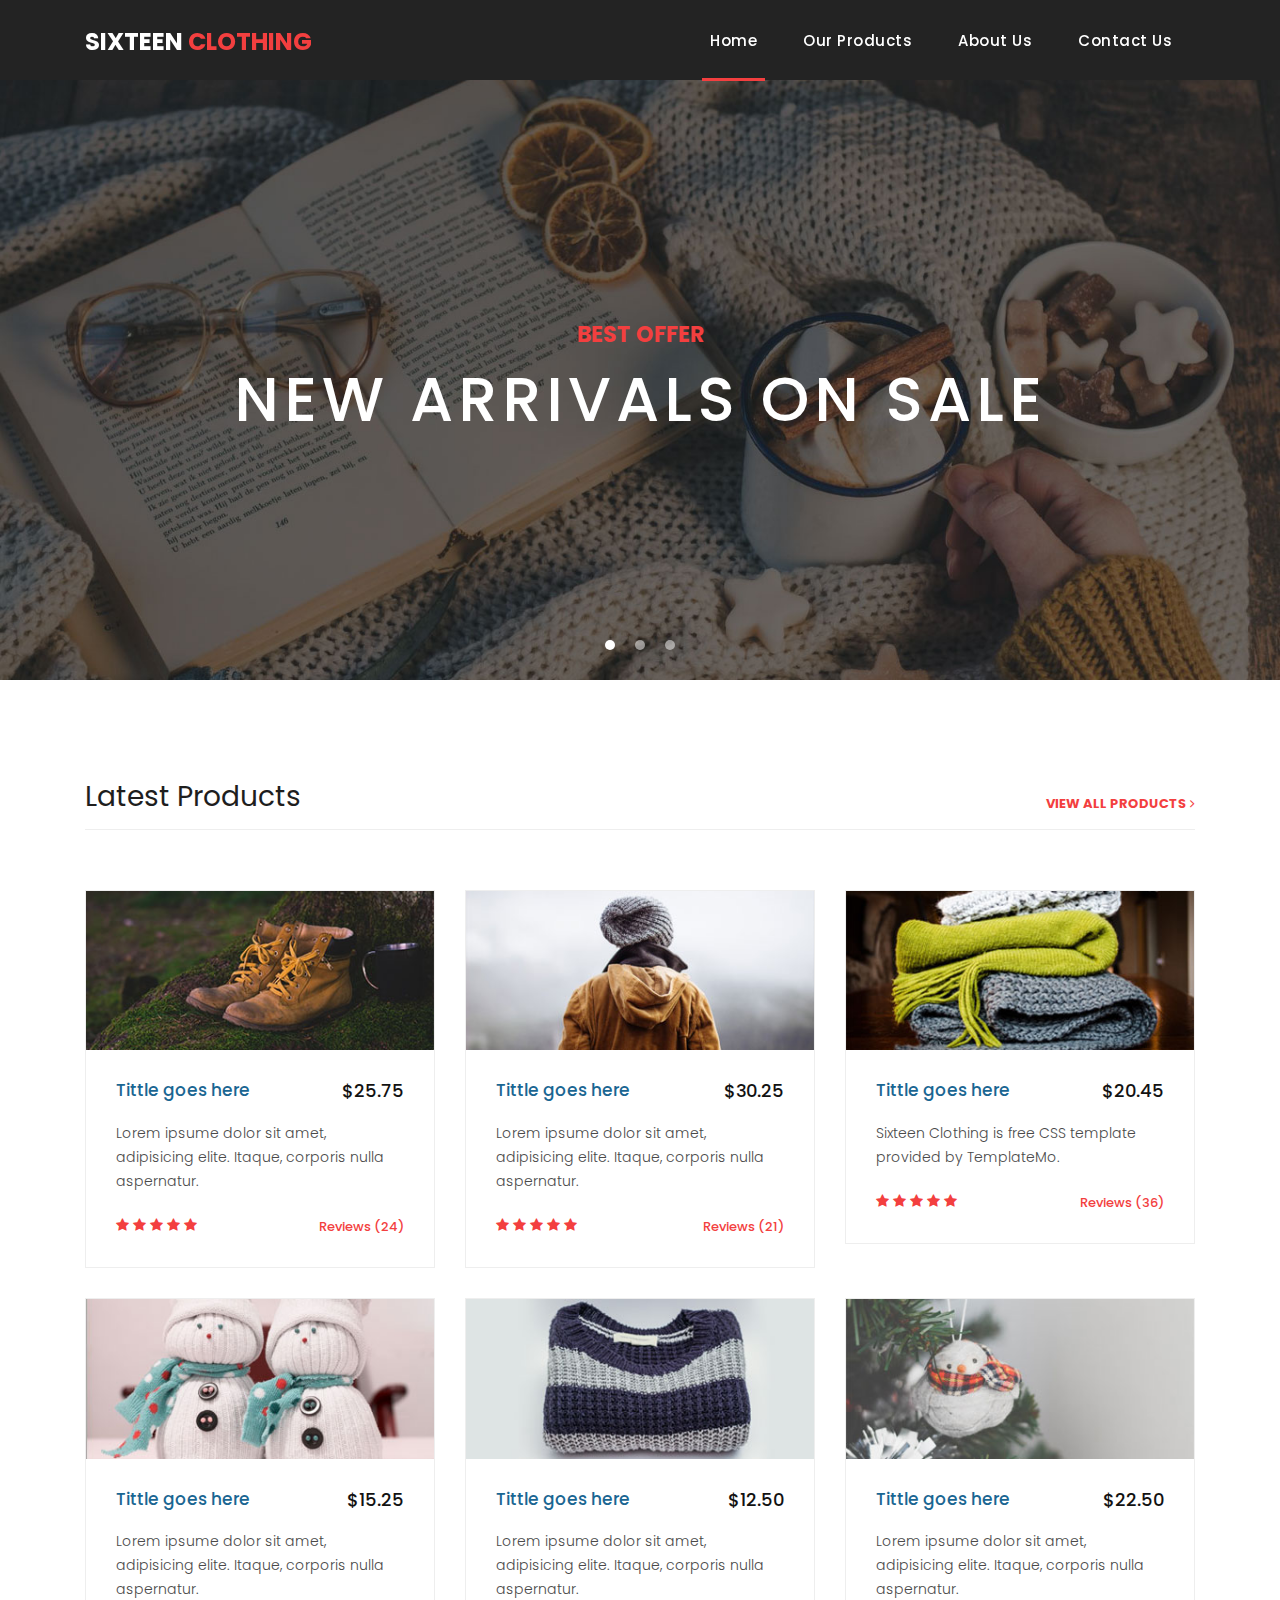
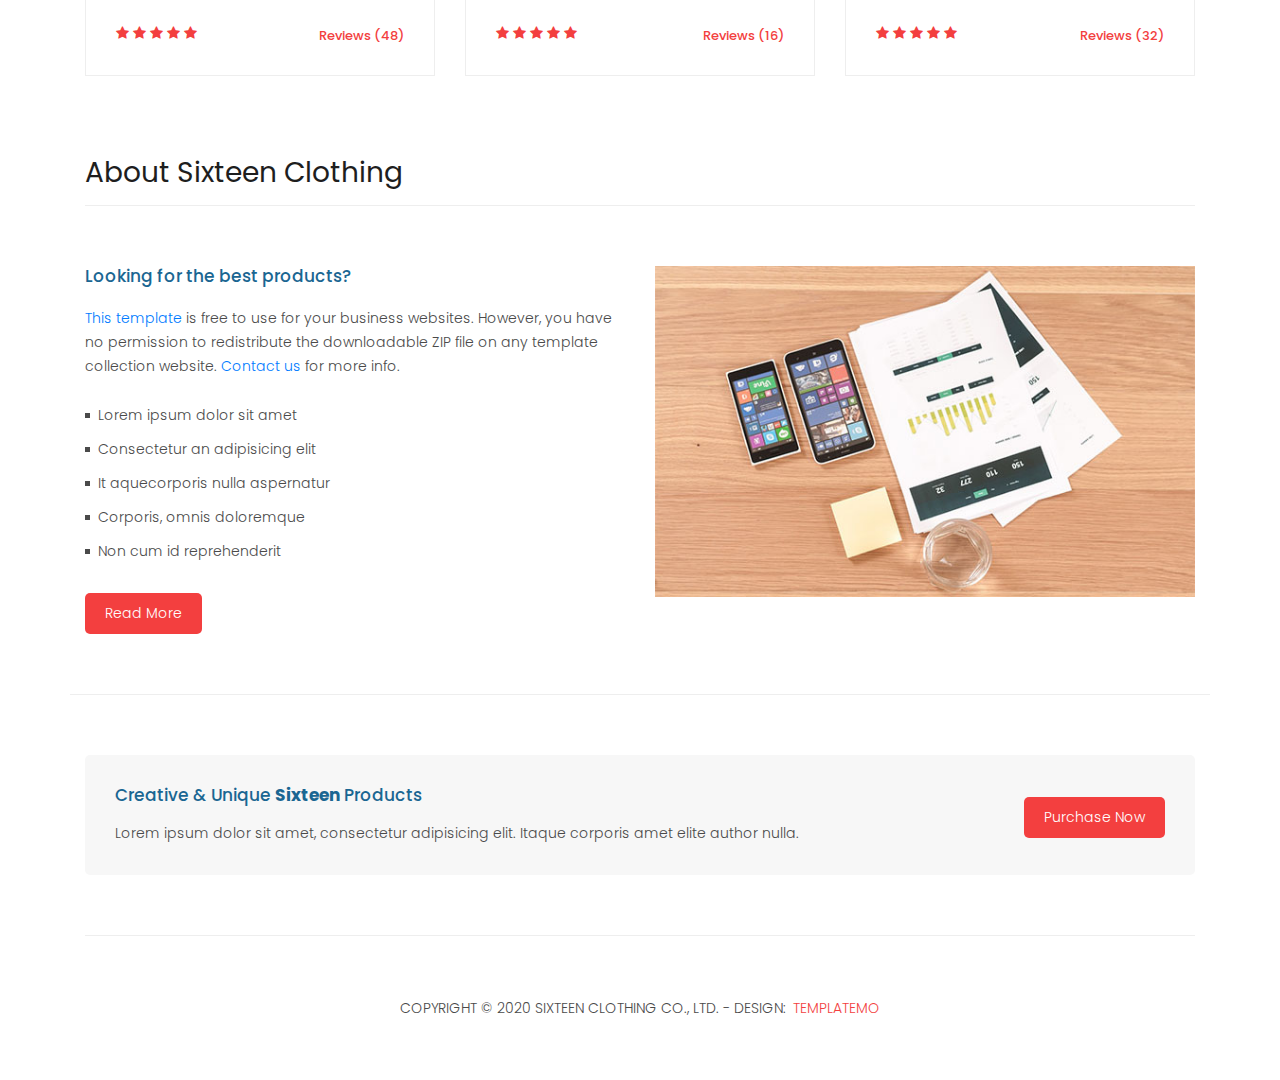
==== index.html @ 590fbfdf "feat(*):初始化项目" ====
<!DOCTYPE html>
<html lang="en">

  <head>

    <meta charset="utf-8">
    <meta name="viewport" content="width=device-width, initial-scale=1, shrink-to-fit=no">
    <meta name="description" content="">
    <meta name="author" content="">
    <link href="https://fonts.googleapis.com/css?family=Poppins:100,200,300,400,500,600,700,800,900&display=swap" rel="stylesheet">

    <title>Sixteen Clothing HTML Template</title>

    <!-- Bootstrap core CSS -->
    <link href="vendor/bootstrap/css/bootstrap.min.css" rel="stylesheet">
<!--

TemplateMo 546 Sixteen Clothing

https://templatemo.com/tm-546-sixteen-clothing

-->

    <!-- Additional CSS Files -->
    <link rel="stylesheet" href="assets/css/fontawesome.css">
    <link rel="stylesheet" href="assets/css/templatemo-sixteen.css">
    <link rel="stylesheet" href="assets/css/owl.css">

  </head>

  <body>

    <!-- ***** Preloader Start ***** -->
    <div id="preloader">
        <div class="jumper">
            <div></div>
            <div></div>
            <div></div>
        </div>
    </div>  
    <!-- ***** Preloader End ***** -->

    <!-- Header -->
    <header class="">
      <nav class="navbar navbar-expand-lg">
        <div class="container">
          <a class="navbar-brand" href="index.html"><h2>Sixteen <em>Clothing</em></h2></a>
          <button class="navbar-toggler" type="button" data-toggle="collapse" data-target="#navbarResponsive" aria-controls="navbarResponsive" aria-expanded="false" aria-label="Toggle navigation">
            <span class="navbar-toggler-icon"></span>
          </button>
          <div class="collapse navbar-collapse" id="navbarResponsive">
            <ul class="navbar-nav ml-auto">
              <li class="nav-item active">
                <a class="nav-link" href="index.html">Home
                  <span class="sr-only">(current)</span>
                </a>
              </li> 
              <li class="nav-item">
                <a class="nav-link" href="products.html">Our Products</a>
              </li>
              <li class="nav-item">
                <a class="nav-link" href="about.html">About Us</a>
              </li>
              <li class="nav-item">
                <a class="nav-link" href="contact.html">Contact Us</a>
              </li>
            </ul>
          </div>
        </div>
      </nav>
    </header>

    <!-- Page Content -->
    <!-- Banner Starts Here -->
    <div class="banner header-text">
      <div class="owl-banner owl-carousel">
        <div class="banner-item-01">
          <div class="text-content">
            <h4>Best Offer</h4>
            <h2>New Arrivals On Sale</h2>
          </div>
        </div>
        <div class="banner-item-02">
          <div class="text-content">
            <h4>Flash Deals</h4>
            <h2>Get your best products</h2>
          </div>
        </div>
        <div class="banner-item-03">
          <div class="text-content">
            <h4>Last Minute</h4>
            <h2>Grab last minute deals</h2>
          </div>
        </div>
      </div>
    </div>
    <!-- Banner Ends Here -->

    <div class="latest-products">
      <div class="container">
        <div class="row">
          <div class="col-md-12">
            <div class="section-heading">
              <h2>Latest Products</h2>
              <a href="products.html">view all products <i class="fa fa-angle-right"></i></a>
            </div>
          </div>
          <div class="col-md-4">
            <div class="product-item">
              <a href="#"><img src="assets/images/product_01.jpg" alt=""></a>
              <div class="down-content">
                <a href="#"><h4>Tittle goes here</h4></a>
                <h6>$25.75</h6>
                <p>Lorem ipsume dolor sit amet, adipisicing elite. Itaque, corporis nulla aspernatur.</p>
                <ul class="stars">
                  <li><i class="fa fa-star"></i></li>
                  <li><i class="fa fa-star"></i></li>
                  <li><i class="fa fa-star"></i></li>
                  <li><i class="fa fa-star"></i></li>
                  <li><i class="fa fa-star"></i></li>
                </ul>
                <span>Reviews (24)</span>
              </div>
            </div>
          </div>
          <div class="col-md-4">
            <div class="product-item">
              <a href="#"><img src="assets/images/product_02.jpg" alt=""></a>
              <div class="down-content">
                <a href="#"><h4>Tittle goes here</h4></a>
                <h6>$30.25</h6>
                <p>Lorem ipsume dolor sit amet, adipisicing elite. Itaque, corporis nulla aspernatur.</p>
                <ul class="stars">
                  <li><i class="fa fa-star"></i></li>
                  <li><i class="fa fa-star"></i></li>
                  <li><i class="fa fa-star"></i></li>
                  <li><i class="fa fa-star"></i></li>
                  <li><i class="fa fa-star"></i></li>
                </ul>
                <span>Reviews (21)</span>
              </div>
            </div>
          </div>
          <div class="col-md-4">
            <div class="product-item">
              <a href="#"><img src="assets/images/product_03.jpg" alt=""></a>
              <div class="down-content">
                <a href="#"><h4>Tittle goes here</h4></a>
                <h6>$20.45</h6>
                <p>Sixteen Clothing is free CSS template provided by TemplateMo.</p>
                <ul class="stars">
                  <li><i class="fa fa-star"></i></li>
                  <li><i class="fa fa-star"></i></li>
                  <li><i class="fa fa-star"></i></li>
                  <li><i class="fa fa-star"></i></li>
                  <li><i class="fa fa-star"></i></li>
                </ul>
                <span>Reviews (36)</span>
              </div>
            </div>
          </div>
          <div class="col-md-4">
            <div class="product-item">
              <a href="#"><img src="assets/images/product_04.jpg" alt=""></a>
              <div class="down-content">
                <a href="#"><h4>Tittle goes here</h4></a>
                <h6>$15.25</h6>
                <p>Lorem ipsume dolor sit amet, adipisicing elite. Itaque, corporis nulla aspernatur.</p>
                <ul class="stars">
                  <li><i class="fa fa-star"></i></li>
                  <li><i class="fa fa-star"></i></li>
                  <li><i class="fa fa-star"></i></li>
                  <li><i class="fa fa-star"></i></li>
                  <li><i class="fa fa-star"></i></li>
                </ul>
                <span>Reviews (48)</span>
              </div>
            </div>
          </div>
          <div class="col-md-4">
            <div class="product-item">
              <a href="#"><img src="assets/images/product_05.jpg" alt=""></a>
              <div class="down-content">
                <a href="#"><h4>Tittle goes here</h4></a>
                <h6>$12.50</h6>
                <p>Lorem ipsume dolor sit amet, adipisicing elite. Itaque, corporis nulla aspernatur.</p>
                <ul class="stars">
                  <li><i class="fa fa-star"></i></li>
                  <li><i class="fa fa-star"></i></li>
                  <li><i class="fa fa-star"></i></li>
                  <li><i class="fa fa-star"></i></li>
                  <li><i class="fa fa-star"></i></li>
                </ul>
                <span>Reviews (16)</span>
              </div>
            </div>
          </div>
          <div class="col-md-4">
            <div class="product-item">
              <a href="#"><img src="assets/images/product_06.jpg" alt=""></a>
              <div class="down-content">
                <a href="#"><h4>Tittle goes here</h4></a>
                <h6>$22.50</h6>
                <p>Lorem ipsume dolor sit amet, adipisicing elite. Itaque, corporis nulla aspernatur.</p>
                <ul class="stars">
                  <li><i class="fa fa-star"></i></li>
                  <li><i class="fa fa-star"></i></li>
                  <li><i class="fa fa-star"></i></li>
                  <li><i class="fa fa-star"></i></li>
                  <li><i class="fa fa-star"></i></li>
                </ul>
                <span>Reviews (32)</span>
              </div>
            </div>
          </div>
        </div>
      </div>
    </div>

    <div class="best-features">
      <div class="container">
        <div class="row">
          <div class="col-md-12">
            <div class="section-heading">
              <h2>About Sixteen Clothing</h2>
            </div>
          </div>
          <div class="col-md-6">
            <div class="left-content">
              <h4>Looking for the best products?</h4>
              <p><a rel="nofollow" href="https://templatemo.com/tm-546-sixteen-clothing" target="_parent">This template</a> is free to use for your business websites. However, you have no permission to redistribute the downloadable ZIP file on any template collection website. <a rel="nofollow" href="https://templatemo.com/contact">Contact us</a> for more info.</p>
              <ul class="featured-list">
                <li><a href="#">Lorem ipsum dolor sit amet</a></li>
                <li><a href="#">Consectetur an adipisicing elit</a></li>
                <li><a href="#">It aquecorporis nulla aspernatur</a></li>
                <li><a href="#">Corporis, omnis doloremque</a></li>
                <li><a href="#">Non cum id reprehenderit</a></li>
              </ul>
              <a href="about.html" class="filled-button">Read More</a>
            </div>
          </div>
          <div class="col-md-6">
            <div class="right-image">
              <img src="assets/images/feature-image.jpg" alt="">
            </div>
          </div>
        </div>
      </div>
    </div>


    <div class="call-to-action">
      <div class="container">
        <div class="row">
          <div class="col-md-12">
            <div class="inner-content">
              <div class="row">
                <div class="col-md-8">
                  <h4>Creative &amp; Unique <em>Sixteen</em> Products</h4>
                  <p>Lorem ipsum dolor sit amet, consectetur adipisicing elit. Itaque corporis amet elite author nulla.</p>
                </div>
                <div class="col-md-4">
                  <a href="#" class="filled-button">Purchase Now</a>
                </div>
              </div>
            </div>
          </div>
        </div>
      </div>
    </div>

    
    <footer>
      <div class="container">
        <div class="row">
          <div class="col-md-12">
            <div class="inner-content">
              <p>Copyright &copy; 2020 Sixteen Clothing Co., Ltd.
            
            - Design: <a rel="nofollow noopener" href="https://templatemo.com" target="_blank">TemplateMo</a></p>
            </div>
          </div>
        </div>
      </div>
    </footer>


    <!-- Bootstrap core JavaScript -->
    <script src="vendor/jquery/jquery.min.js"></script>
    <script src="vendor/bootstrap/js/bootstrap.bundle.min.js"></script>


    <!-- Additional Scripts -->
    <script src="assets/js/custom.js"></script>
    <script src="assets/js/owl.js"></script>
    <script src="assets/js/slick.js"></script>
    <script src="assets/js/isotope.js"></script>
    <script src="assets/js/accordions.js"></script>


    <script language = "text/Javascript"> 
      cleared[0] = cleared[1] = cleared[2] = 0; //set a cleared flag for each field
      function clearField(t){                   //declaring the array outside of the
      if(! cleared[t.id]){                      // function makes it static and global
          cleared[t.id] = 1;  // you could use true and false, but that's more typing
          t.value='';         // with more chance of typos
          t.style.color='#fff';
          }
      }
    </script>


  </body>

</html>
---- assets/css/templatemo-sixteen.css ----
/*

TemplateMo 546 Sixteen Clothing

https://templatemo.com/tm-546-sixteen-clothing

*/
body {
  font-family: 'Poppins', sans-serif;
  overflow-x: hidden;
  text-rendering: optimizeLegibility;
  -webkit-font-smoothing: antialiased;
  -moz-osx-font-smoothing: grayscale;
}
p {
	margin-bottom: 0px;
	font-size: 14px;
	font-weight: 300;
	color: #4a4a4a;
	line-height: 24px;
}
a {
	text-decoration: none!important;
}
ul {
	padding: 0;
	margin: 0;
	list-style: none;
}

h1,h2,h3,h4,h5,h6 {
	margin: 0px;
}

ul.social-icons li {
	display: inline-block;
	margin-right: 3px;
}

ul.social-icons li:last-child {
	margin-right: 0px;
}

ul.social-icons li a {
	width: 50px;
	height: 50px;
	display: inline-block;
	line-height: 50px;
	background-color: #eee;
	color: #121212;
	font-size: 18px;
	text-align: center;
	transition: all .3s;
}

ul.social-icons li a:hover {
	background-color: #f33f3f;
	color: #fff;
}

a.filled-button {
	background-color: #f33f3f;
	color: #fff;
	font-size: 14px;
	text-transform: capitalize;
	font-weight: 300;
	padding: 10px 20px;
	border-radius: 5px;
	display: inline-block;
	transition: all 0.3s;
}

a.filled-button:hover {
	background-color: #121212;
	color: #fff;
}

.section-heading {
	text-align: left;
	margin-bottom: 60px;
	border-bottom: 1px solid #eee;
}

.section-heading h2 {
	font-size: 28px;
	font-weight: 400;
	color: #1e1e1e;
	margin-bottom: 15px;
}

.products-heading {
	background-image: url(../images/products-heading.jpg);
}

.about-heading {
	background-image: url(../images/about-heading.jpg);
}

.contact-heading {
	background-image: url(../images/contact-heading.jpg);
}

.page-heading {
	padding: 210px 0px 130px 0px;
	text-align: center;
	background-position: center center;
	background-repeat: no-repeat;
	background-size: cover;
}

.page-heading .text-content h4 {
	color: #f33f3f;
	font-size: 22px;
	text-transform: uppercase;
	font-weight: 700;
	margin-bottom: 15px;
}

.page-heading .text-content h2 {
	color: #fff;
	font-size: 62px;
	text-transform: uppercase;
	letter-spacing: 5px;
}

#preloader {
  overflow: hidden;
  background: #f33f3f;
  left: 0;
  right: 0;
  top: 0;
  bottom: 0;
  position: fixed;
  z-index: 9999999;
  color: #fff;
}

#preloader .jumper {
  left: 0;
  top: 0;
  right: 0;
  bottom: 0;
  display: block;
  position: absolute;
  margin: auto;
  width: 50px;
  height: 50px;
}

#preloader .jumper > div {
  background-color: #fff;
  width: 10px;
  height: 10px;
  border-radius: 100%;
  -webkit-animation-fill-mode: both;
  animation-fill-mode: both;
  position: absolute;
  opacity: 0;
  width: 50px;
  height: 50px;
  -webkit-animation: jumper 1s 0s linear infinite;
  animation: jumper 1s 0s linear infinite;
}

#preloader .jumper > div:nth-child(2) {
  -webkit-animation-delay: 0.33333s;
  animation-delay: 0.33333s;
}

#preloader .jumper > div:nth-child(3) {
  -webkit-animation-delay: 0.66666s;
  animation-delay: 0.66666s;
}

@-webkit-keyframes jumper {
  0% {
    opacity: 0;
    -webkit-transform: scale(0);
    transform: scale(0);
  }
  5% {
    opacity: 1;
  }
  100% {
    -webkit-transform: scale(1);
    transform: scale(1);
    opacity: 0;
  }
}

@keyframes jumper {
  0% {
    opacity: 0;
    -webkit-transform: scale(0);
    transform: scale(0);
  }
  5% {
    opacity: 1;
  }
  100% {
    opacity: 0;
  }
}


/* Header Style */
header {
	position: absolute;
	z-index: 99999;
	width: 100%;
	height: 80px;
	background-color: #232323;
	-webkit-transition: all 0.3s ease-in-out 0s;
    -moz-transition: all 0.3s ease-in-out 0s;
    -o-transition: all 0.3s ease-in-out 0s;
    transition: all 0.3s ease-in-out 0s;
}
header .navbar {
	padding: 17px 0px;
}
.background-header .navbar {
	padding: 17px 0px;
}
.background-header {
	top: 0;
	position: fixed;
	background-color: #fff!important;
	box-shadow: 0px 1px 10px rgba(0,0,0,0.1);
}
.background-header .navbar-brand h2 {
	color: #121212!important;
}
.background-header .navbar-nav a.nav-link {
	color: #1e1e1e!important;
}
.background-header .navbar-nav .nav-link:hover,
.background-header .navbar-nav .active>.nav-link,
.background-header .navbar-nav .nav-link.active,
.background-header .navbar-nav .nav-link.show,
.background-header .navbar-nav .show>.nav-link {
	color: #f33f3f!important;
}
.navbar .navbar-brand {
	float: 	left;
	margin-top: -12px;
	outline: none;
}
.navbar .navbar-brand h2 {
	color: #fff;
	text-transform: uppercase;
	font-size: 24px;
	font-weight: 700;
	-webkit-transition: all .3s ease 0s;
    -moz-transition: all .3s ease 0s;
    -o-transition: all .3s ease 0s;
    transition: all .3s ease 0s;
}
.navbar .navbar-brand h2 em {
	font-style: normal;
	color: #f33f3f;
}
#navbarResponsive {
	z-index: 999;
}
.navbar-collapse {
	text-align: center;
}
.navbar .navbar-nav .nav-item {
	margin: 0px 15px;
}
.navbar .navbar-nav a.nav-link {
	text-transform: capitalize;
	font-size: 15px;
	font-weight: 500;
	letter-spacing: 0.5px;
	color: #fff;
	transition: all 0.5s;
	margin-top: 5px;
}
.navbar .navbar-nav .nav-link:hover,
.navbar .navbar-nav .active>.nav-link,
.navbar .navbar-nav .nav-link.active,
.navbar .navbar-nav .nav-link.show,
.navbar .navbar-nav .show>.nav-link {
	color: #fff;
	padding-bottom: 25px;
	border-bottom: 3px solid #f33f3f;
}
.navbar .navbar-toggler-icon {
	background-image: none;
}
.navbar .navbar-toggler {
	border-color: #fff;
	background-color: #fff;	
	height: 36px;
	outline: none;
	border-radius: 0px;
	position: absolute;
	right: 30px;
	top: 20px;
}
.navbar .navbar-toggler-icon:after {
	content: '\f0c9';
	color: #f33f3f;
	font-size: 18px;
	line-height: 26px;
	font-family: 'FontAwesome';
}



/* Banner Style */
.banner {
	position: relative;
	text-align: center;
	padding-top: 80px;
}

.banner-item-01 {
	padding: 300px 0px;
	background-image: url(../images/slide_01.jpg);
	background-size: cover;
	background-repeat: no-repeat;
	background-position: center center;
}

.banner-item-02 {
	padding: 300px 0px;
	background-image: url(../images/slide_02.jpg);
	background-size: cover;
	background-repeat: no-repeat;
	background-position: center center;
}

.banner-item-03 {
	padding: 300px 0px;
	background-image: url(../images/slide_03.jpg);
	background-size: cover;
	background-repeat: no-repeat;
	background-position: center center;
}

.banner .banner-item {
	max-height: 600px;
}

.banner .text-content {
	position: absolute;
	top: 50%;
	transform: translateY(-50%);
	text-align: center;
	width: 100%;
}

.banner .text-content h4 {
	color: #f33f3f;
	font-size: 22px;
	text-transform: uppercase;
	font-weight: 700;
	margin-bottom: 15px;
}

.banner .text-content h2 {
	color: #fff;
	font-size: 62px;
	text-transform: uppercase;
	letter-spacing: 5px;
}

.owl-banner .owl-dots .owl-dot {
  border-radius: 3px;
}
.owl-banner .owl-dots {
    display: -webkit-box;
    display: -webkit-flex;
    display: -ms-flexbox;
    display: flex;
    -ms-flex-pack: center;
    -webkit-justify-content: center;
    justify-content: center;
    position: absolute;
    left: 50%;
    transform: translateX(-50%);
    bottom: 30px;
}
.owl-banner .owl-dots .owl-dot {
    width: 10px;
    height: 10px;
    border-radius: 50%;
    margin: 0 10px;
    background-color: #fff;
    opacity: 0.5;
}
.owl-banner .owl-dots .owl-dot:focus {
    outline: none
}
.owl-banner .owl-dots .owl-dot.active {
    background-color: #fff;
    opacity: 1;
}



/* Latest Produtcs */

.latest-products {
	margin-top: 100px;
}

.latest-products .section-heading a {
	float: right;
	margin-top: -35px;
	text-transform: uppercase;
	font-size: 13px;
	font-weight: 700;
	color: #f33f3f;
}

.product-item {
	border: 1px solid #eee;
	margin-bottom: 30px;
}

.product-item .down-content {
	padding: 30px;
	position: relative;
}

.product-item img {
	width: 100%;
	overflow: hidden;
}

.product-item .down-content h4 {
	font-size: 17px;
	color: #1a6692;
	margin-bottom: 20px;
}

.product-item .down-content h6 {
	position: absolute;
	top: 30px;
	right: 30px;
	font-size: 18px;
	color: #121212;
}

.product-item .down-content p {
	margin-bottom: 20px;
}

.product-item .down-content ul li {
	display: inline-block;
}

.product-item .down-content ul li i {
	color: #f33f3f;
	font-size: 14px;
}

.product-item .down-content span {
	position: absolute;
	right: 30px;
	bottom: 30px;
	font-size: 13px;
	color: #f33f3f;
	font-weight: 500;
}




/* Best Features */

.about-features {
	margin-top: 100px!important;
}

.about-features p {
	border-bottom: 1px solid #eee;
	padding-bottom: 20px;
}

.about-features .container .row {
	padding-bottom: 0px!important;
	border-bottom: none!important;
}

.best-features {
	margin-top: 50px;
}

.best-features .container .row {
	border-bottom: 1px solid #eee;
	padding-bottom: 60px;
}

.best-features img {
	width: 100%;
	overflow: hidden;
}

.best-features h4 {
	font-size: 17px;
	color: #1a6692;
	margin-bottom: 20px;
}

.best-features ul.featured-list li {
	display: block;
	margin-bottom: 10px;
}

.best-features p {
	margin-bottom: 25px;
}

.best-features ul.featured-list li a {
	font-size: 14px;
	color: #4a4a4a;
	font-weight: 300;
	transition: all .3s;
	position: relative;
	padding-left: 13px;
}

.best-features ul.featured-list li a:before {
	content: '';
	width: 5px;
	height: 5px;
	display: inline-block;
	background-color: #4a4a4a;
	position: absolute;
	left: 0;
	transition: all .3s;
	top: 8px;
}

.best-features ul.featured-list li a:hover {
	color: #f33f3f;
}

.best-features ul.featured-list li a:hover::before {
	background-color: #f33f3f;
}

.best-features .filled-button {
	margin-top: 20px;
}





/* Call To Action */

.call-to-action .inner-content {
	margin-top: 60px;
	padding: 30px;
	background-color: #f7f7f7;
	border-radius: 5px;
}

.call-to-action .inner-content h4 {
	font-size: 17px;
	color: #1a6692;
	margin-bottom: 15px;
}

.call-to-action .inner-content em {
	font-style: normal;
	font-weight: 700;
}

.call-to-action .inner-content .col-md-4 {
	text-align: right;
}

.call-to-action .inner-content .filled-button {
	margin-top: 12px;
}




/* Footer */

footer {
	text-align: center;
}

footer .inner-content {
	border-top: 1px solid #eee;
	margin-top: 60px;
	padding: 60px 0px;
}

footer .inner-content p {
	text-transform: uppercase;
}

footer .inner-content p a {
	color: #f33f3f;
	margin-left: 3px;
}




/* Product Page */

.products {
	margin-top: 100px;
}

.products .filters {
	text-align: center;
	border-bottom: 1px solid #eee;
	padding-bottom: 10px;
	margin-bottom: 60px;
}

.products .filters li {
	text-transform: uppercase;
	font-size: 13px;
	font-weight: 700;
	color: #121212;
	display: inline-block;
	margin: 0px 10px;
	transition: all .3s;
	cursor: pointer;
}

.products .filters ul li.active,
.products .filters ul li:hover {
  color: #f33f3f;
}

.products ul.pages {
	margin-top: 30px;
	text-align: center;
}

.products ul.pages li {
	display: inline-block;
	margin: 0px 2px;
}

.products ul.pages li a {
	width: 44px;
	height: 44px;
	display: inline-block;
	line-height: 42px;
	border: 1px solid #eee;
	font-size: 15px;
	font-weight: 700;
	color: #121212;
	transition: all .3s;
}

.products ul.pages li a:hover,
.products ul.pages li.active a {
	background-color: #f33f3f;
	border-color: #f33f3f;
	color: #fff;
}



/* Team Members */

.team-members {
	margin-top: 100px;
}

.team-member {
	border: 1px solid #eee;
	margin-bottom: 30px;
}

.team-member img {
	width: 100%;
	overflow: hidden;
}

.team-member .down-content {
	padding: 30px;
	text-align: center;
}

.team-member .thumb-container {
	position: relative;
}

.team-member .thumb-container .hover-effect {
	position: absolute;
	background-color: rgba(243,63,63,0.9);
	top: 0;
	left: 0;
	width: 100%;
	height: 100%;
	opacity: 0;
	visibility: hidden;
	transition: all .5s;
}

.team-member .thumb-container .hover-effect .hover-content {
	position: absolute;
	display: inline-block;
	width: 100%;
	text-align: center;
	top: 50%;
	transform: translateY(-50%);
}

.team-member .thumb-container .hover-effect .hover-content ul.social-icons li a:hover {
	background-color: #fff;
	color: #f33f3f;
}

.team-member:hover .hover-effect {
	visibility: visible;
	opacity: 1;
}

.team-member .down-content h4 {
	font-size: 17px;
	color: #1a6692;
	margin-bottom: 8px;
}

.team-member .down-content span {
	display: block;
	font-size: 13px;
	color: #f33f3f;
	font-weight: 500;
	margin-bottom: 20px;
}




/* Services */

.services {
	background-image: url(../images/services-bg.jpg);
	background-position: center center;
	background-repeat: no-repeat;
	background-size: cover;
	background-attachment: fixed;
	padding: 100px 0px;
}

.services .service-item {
	text-align: center;
}

.services .service-item .icon {
	background-color: #f7f7f7;
	padding: 40px;
}

.services .service-item .icon i {
	width: 100px;
	height: 100px;
	display: inline-block;
	text-align: center;
	line-height: 100px;
	background-color: #f33f3f;
	color: #fff;
	font-size: 32px;
}

.services .service-item .down-content {
	background-color: #fff;
	padding: 40px 30px;
}

.services .service-item .down-content h4 {
	font-size: 17px;
	color: #1a6692;
	margin-bottom: 20px;
}

.services .service-item .down-content p {
	margin-bottom: 25px;
}




/* Clients */

.happy-clients {
	margin-top: 100px;
	margin-bottom: 40px;
}

.happy-clients .client-item img {
	max-width: 100%;
	overflow: hidden;
	transition: all .3s;
	cursor: pointer;
}

.happy-clients .client-item img:hover {
	opacity: 0.8;
}




/* Find Us */

.find-us {
	margin-top: 100px;
}

.find-us p {
	border-bottom: 1px solid #eee;
	padding-bottom: 30px;
	margin-bottom: 30px;
}

.find-us h4 {
	font-size: 17px;
	color: #1a6692;
	margin-bottom: 20px;
}

.find-us .left-content {
	margin-left: 30px;
}



/* Send Message */

.send-message {
	margin-top: 100px;
}

.contact-form input {
	font-size: 14px;
	width: 100%;
	height: 44px;
	display: inline-block;
	line-height: 42px;
	border: 1px solid #eee;
	border-radius: 0px;
	margin-bottom: 30px;
}

.contact-form input:focus {
	box-shadow: none;
	border: 1px solid #eee;
}

.contact-form textarea {
	font-size: 14px;
	width: 100%;
	min-width: 100%;
	min-height: 120px;
	height: 120px;
	max-height: 180px;
	border: 1px solid #eee;
	border-radius: 0px;
	margin-bottom: 30px;
}

.contact-form textarea:focus {
	box-shadow: none;
	border: 1px solid #eee;
}

.contact-form button.filled-button {
	background-color: #f33f3f;
	color: #fff;
	font-size: 14px;
	text-transform: capitalize;
	font-weight: 300;
	padding: 10px 20px;
	border-radius: 5px;
	display: inline-block;
	transition: all 0.3s;
	border: none;
	outline: none;
	cursor: pointer;
}

.contact-form button.filled-button:hover {
	background-color: #121212;
	color: #fff;
}

.accordion {
	margin-left: 30px;
}

.accordion a {
	cursor: pointer;
	font-size: 17px;
	color: #1a6692!important;
	margin-bottom: 20px;
	transition: all .3s;
}

.accordion a:hover {
	color: #f33f3f!important;
}

.accordion a.active {
  color: #f33f3f!important;
}

.accordion li .content {
  display: none;
  margin-top: 10px;
}

.accordion li:first-child {
	border-top: 1px solid #eee;
}

.accordion li {
	border-bottom: 1px solid #eee;
	padding: 15px 0px;
}

/* Responsive Style */
@media (max-width: 768px) {
	.banner .text-content {
		width: 90%;
		margin-left: 5%;
	}
	.banner .text-content h4 {
		font-size: 22px;
	}

	.banner .text-content h2 {
		font-size: 36px;
		letter-spacing: 0.5px;
	}
	.banner-item-01,
	.banner-item-02,
	.banner-item-03 {
		padding: 180px 0px;
	}
	.page-heading .text-content h4 {
		font-size: 22px;
	}

	.page-heading .text-content h2 {
		font-size: 36px;
		letter-spacing: 0.5px;
	}
	.latest-products .section-heading a {
		float: none;
		margin-top: 0px;
		display: block;
		margin-bottom: 20px;
	}
	.product-item .down-content h4 {
		margin-bottom: 20px!important;
	}
	.product-item .down-content h6 {
		position: absolute!important;
		top: 30px!important;
		right: 30px!important;
	}
	.product-item .down-content span {
		position: absolute!important;
		right: 30px!important;
		bottom: 30px!important;
	}
	.best-features .left-content {
		margin-bottom: 30px;
	}
	.call-to-action .inner-content {
		text-align: center;
	}
	.call-to-action .inner-content .filled-button {
		text-align: center;
		width: 100%;
		margin-top: 20px;
	}
	.about-features img {
		margin-bottom: 30px;
	}
	.service-item {
		margin-bottom: 30px;
	}
	.find-us #map {
		margin-bottom: 30px;
	}
	.find-us .left-content {
		margin-left: 0px;
	}
	.send-message .accordion {
		margin-top: 30px;
		margin-left: 0px;
	}
}

@media (max-width: 992px) {
	.navbar .navbar-brand {
		position: absolute;
		left: 30px;
		top: 32px;
	}
	.navbar .navbar-brand {
		width: auto;
	}
	.navbar:after {
		display: none;
	}
	#navbarResponsive {
	    z-index: 99999;
	    position: absolute;
	    top: 80px;
	    left: 0;
	    width: 100%;
	    text-align: center;
	    background-color: #fff;
	    box-shadow: 0px 10px 10px rgba(0,0,0,0.1);
	}
	.navbar .navbar-nav .nav-item {
		border-bottom: 1px solid #eee;
	}
	.navbar .navbar-nav .nav-item:last-child {
		border-bottom: none;
	}
	.navbar .navbar-nav a.nav-link {
		padding: 15px 0px;
		color: #1e1e1e!important;
	}
	.navbar .navbar-nav .nav-link:hover,
	.navbar .navbar-nav .active>.nav-link,
	.navbar .navbar-nav .nav-link.active,
	.navbar .navbar-nav .nav-link.show,
	.navbar .navbar-nav .show>.nav-link {
		color: #f33f3f!important;
		border-bottom: none!important;
		padding-bottom: 15px;
	}
	.product-item .down-content h4 {
		margin-bottom: 10px;
	}
	.product-item .down-content h6 {
		position: relative;
		top: 0;
		right: 0;
		margin-bottom: 20px;
	}
	.product-item .down-content span {
		position: relative;
		right: 0;
		bottom: 0;
	}
}
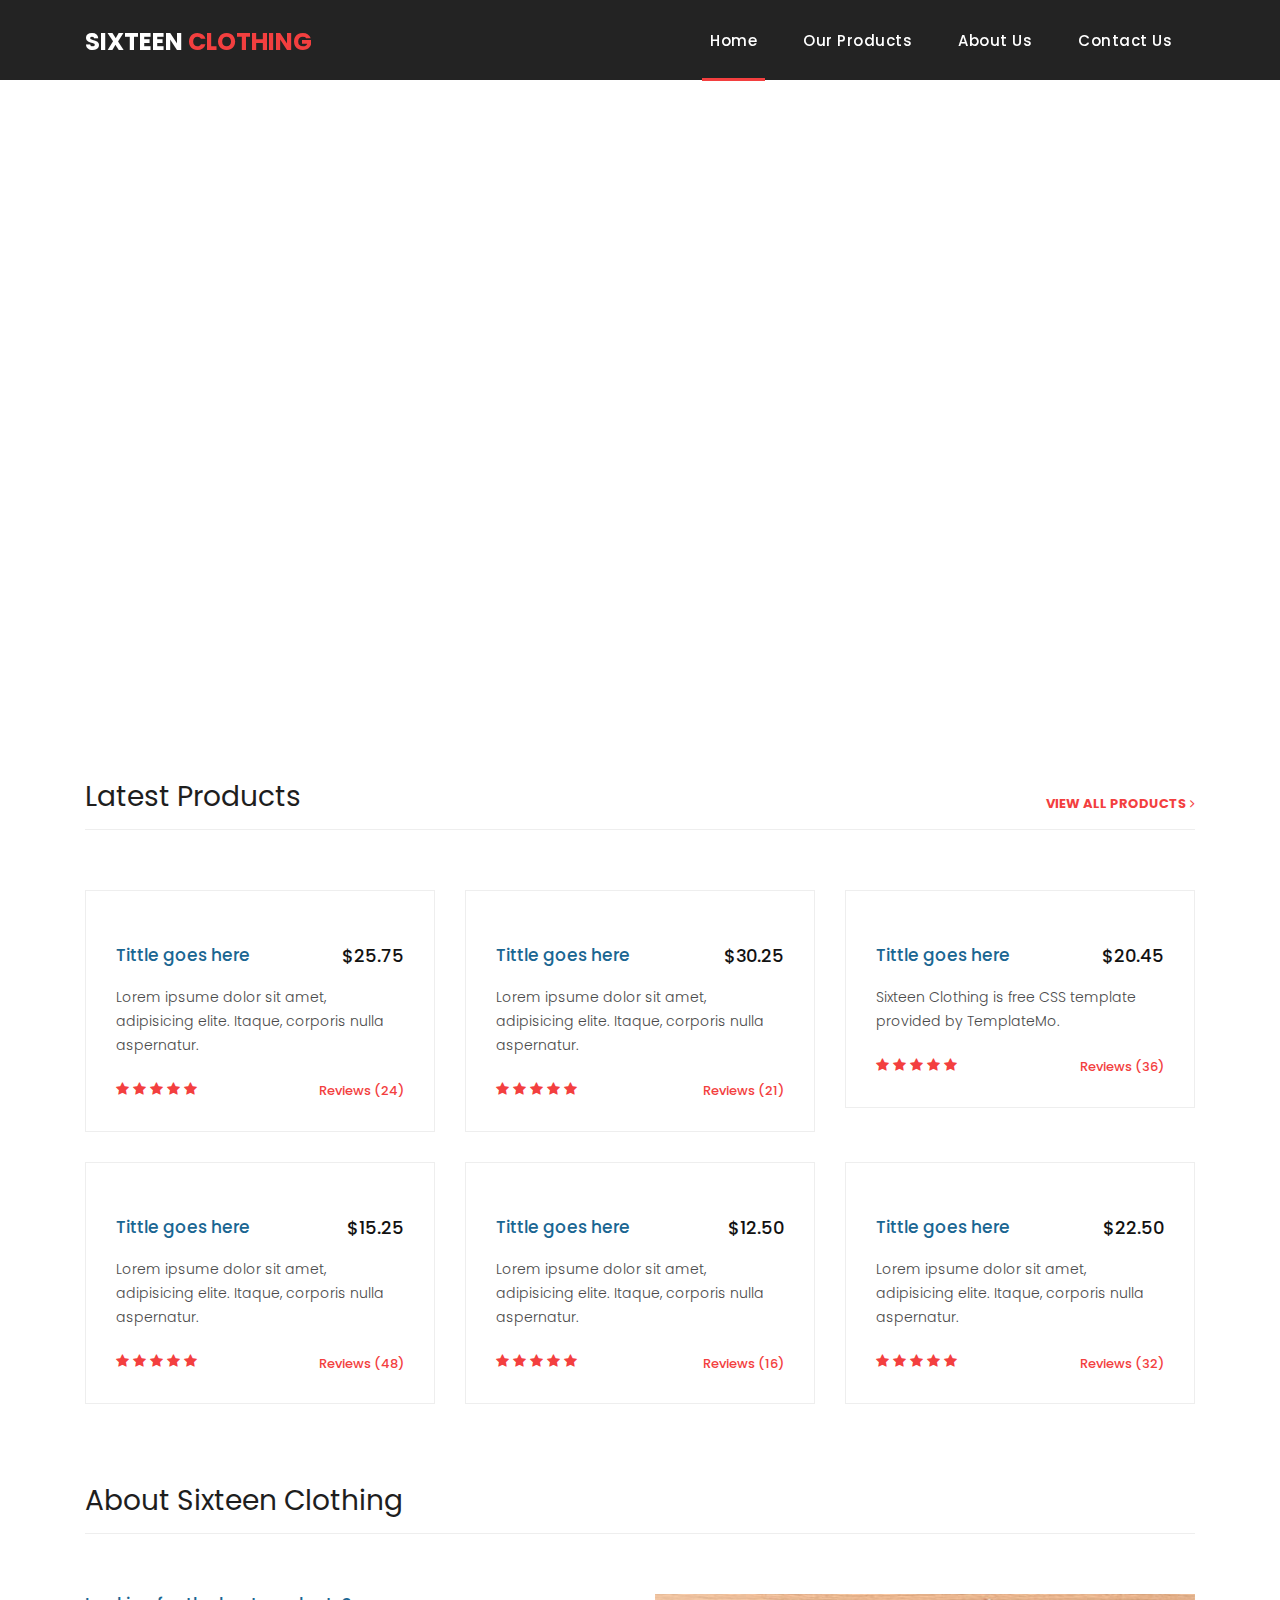
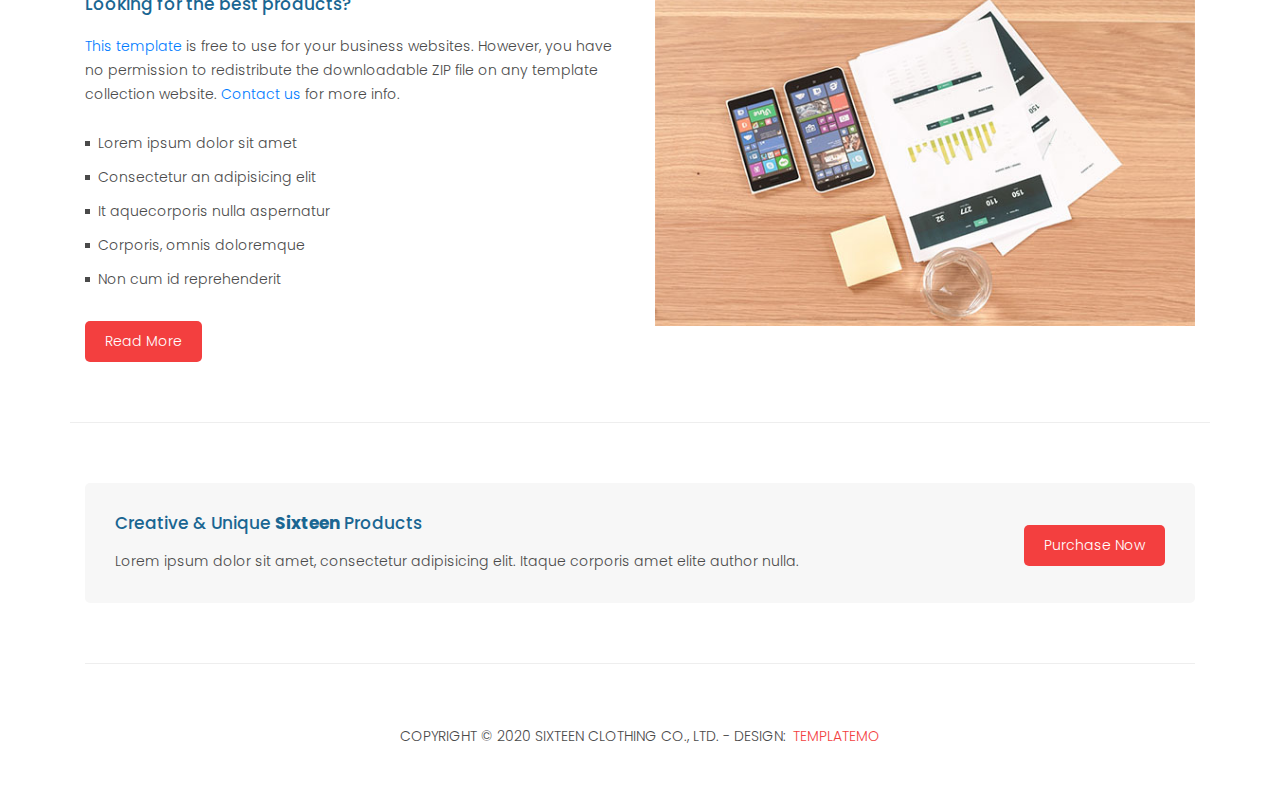
==== commit 9f6f8dfc: "fix(*):图片修改" ====
--- a/index.html
+++ b/index.html
@@ -7,9 +7,10 @@
     <meta name="viewport" content="width=device-width, initial-scale=1, shrink-to-fit=no">
     <meta name="description" content="">
     <meta name="author" content="">
+    <link rel="shortcut icon" href="//is.alicdn.com/simg/single/icon/favicon.ico" type="image/x-icon">
     <link href="https://fonts.googleapis.com/css?family=Poppins:100,200,300,400,500,600,700,800,900&display=swap" rel="stylesheet">
 
-    <title>Sixteen Clothing HTML Template</title>
+    <title>Oxygen Concentrator Manufacturer</title>
 
     <!-- Bootstrap core CSS -->
     <link href="vendor/bootstrap/css/bootstrap.min.css" rel="stylesheet">
@@ -76,8 +77,8 @@
       <div class="owl-banner owl-carousel">
         <div class="banner-item-01">
           <div class="text-content">
-            <h4>Best Offer</h4>
-            <h2>New Arrivals On Sale</h2>
+            <!-- <h4>Best Offer</h4>
+            <h2>New Arrivals On Sale</h2> -->
           </div>
         </div>
         <div class="banner-item-02">
@@ -107,7 +108,7 @@
           </div>
           <div class="col-md-4">
             <div class="product-item">
-              <a href="#"><img src="assets/images/product_01.jpg" alt=""></a>
+              <a href="#"><img src="https://sc02.alicdn.com/kf/HTB18FZHSyLaK1RjSZFxq6ymPFXaB.jpg" alt=""></a>
               <div class="down-content">
                 <a href="#"><h4>Tittle goes here</h4></a>
                 <h6>$25.75</h6>
@@ -125,7 +126,7 @@
           </div>
           <div class="col-md-4">
             <div class="product-item">
-              <a href="#"><img src="assets/images/product_02.jpg" alt=""></a>
+              <a href="#"><img src="https://sc02.alicdn.com/kf/HTB1dMgeSCzqK1RjSZFLq6An2XXaz.jpg" alt=""></a>
               <div class="down-content">
                 <a href="#"><h4>Tittle goes here</h4></a>
                 <h6>$30.25</h6>
@@ -143,7 +144,7 @@
           </div>
           <div class="col-md-4">
             <div class="product-item">
-              <a href="#"><img src="assets/images/product_03.jpg" alt=""></a>
+              <a href="#"><img src="https://sc01.alicdn.com/kf/HTB14rskSxTpK1RjSZFMq6zG_VXaY.jpg" alt=""></a>
               <div class="down-content">
                 <a href="#"><h4>Tittle goes here</h4></a>
                 <h6>$20.45</h6>
@@ -161,7 +162,7 @@
           </div>
           <div class="col-md-4">
             <div class="product-item">
-              <a href="#"><img src="assets/images/product_04.jpg" alt=""></a>
+              <a href="#"><img src="https://sc02.alicdn.com/kf/HTB19iZpSAPoK1RjSZKbq6x1IXXah.jpg" alt=""></a>
               <div class="down-content">
                 <a href="#"><h4>Tittle goes here</h4></a>
                 <h6>$15.25</h6>
@@ -179,7 +180,7 @@
           </div>
           <div class="col-md-4">
             <div class="product-item">
-              <a href="#"><img src="assets/images/product_05.jpg" alt=""></a>
+              <a href="#"><img src="https://sc02.alicdn.com/kf/HTB1D9wiSrvpK1RjSZPiq6zmwXXab.jpg" alt=""></a>
               <div class="down-content">
                 <a href="#"><h4>Tittle goes here</h4></a>
                 <h6>$12.50</h6>
@@ -197,7 +198,7 @@
           </div>
           <div class="col-md-4">
             <div class="product-item">
-              <a href="#"><img src="assets/images/product_06.jpg" alt=""></a>
+              <a href="#"><img src="https://sc01.alicdn.com/kf/HTB1q7kmSwHqK1RjSZFPq6AwapXaP.jpg" alt=""></a>
               <div class="down-content">
                 <a href="#"><h4>Tittle goes here</h4></a>
                 <h6>$22.50</h6>
@@ -298,13 +299,13 @@
     <script src="assets/js/accordions.js"></script>
 
 
-    <script language = "text/Javascript"> 
+    <script language = "text/Javascript">
       cleared[0] = cleared[1] = cleared[2] = 0; //set a cleared flag for each field
-      function clearField(t){                   //declaring the array outside of the
-      if(! cleared[t.id]){                      // function makes it static and global
-          cleared[t.id] = 1;  // you could use true and false, but that's more typing
-          t.value='';         // with more chance of typos
-          t.style.color='#fff';
+      function clearField(t) {                   //declaring the array outside of the
+    if (!cleared[t.id]) {                      // function makes it static and global
+              cleared[t.id] = 1;  // you could use true and false, but that's more typing
+              t.value = '';         // with more chance of typos
+              t.style.color = '#fff';
           }
       }
     </script>
--- a/assets/css/templatemo-sixteen.css
+++ b/assets/css/templatemo-sixteen.css
@@ -318,7 +318,7 @@
 
 .banner-item-01 {
 	padding: 300px 0px;
-	background-image: url(../images/slide_01.jpg);
+	background-image: url('https://sc02.alicdn.com/kf/H8fba040f29514ca9ac4c2358c1648a4bU.jpg');
 	background-size: cover;
 	background-repeat: no-repeat;
 	background-position: center center;
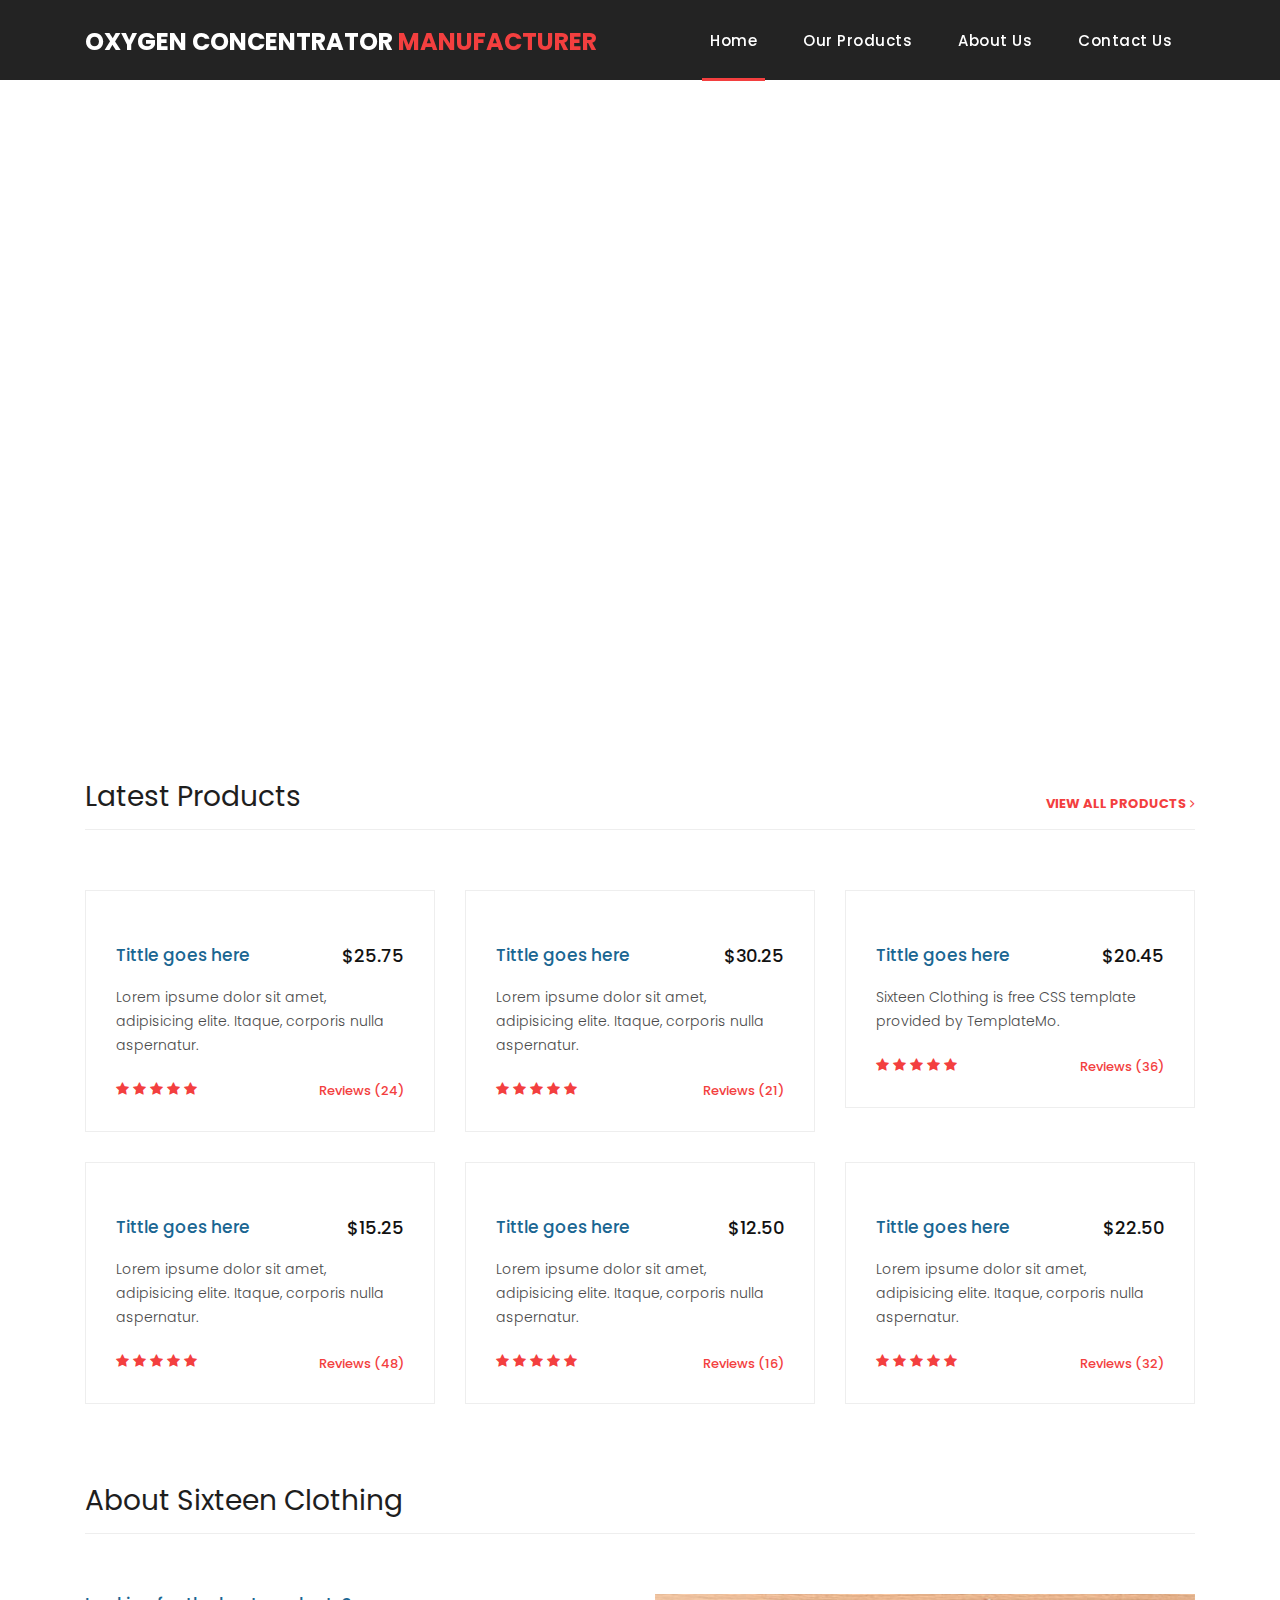
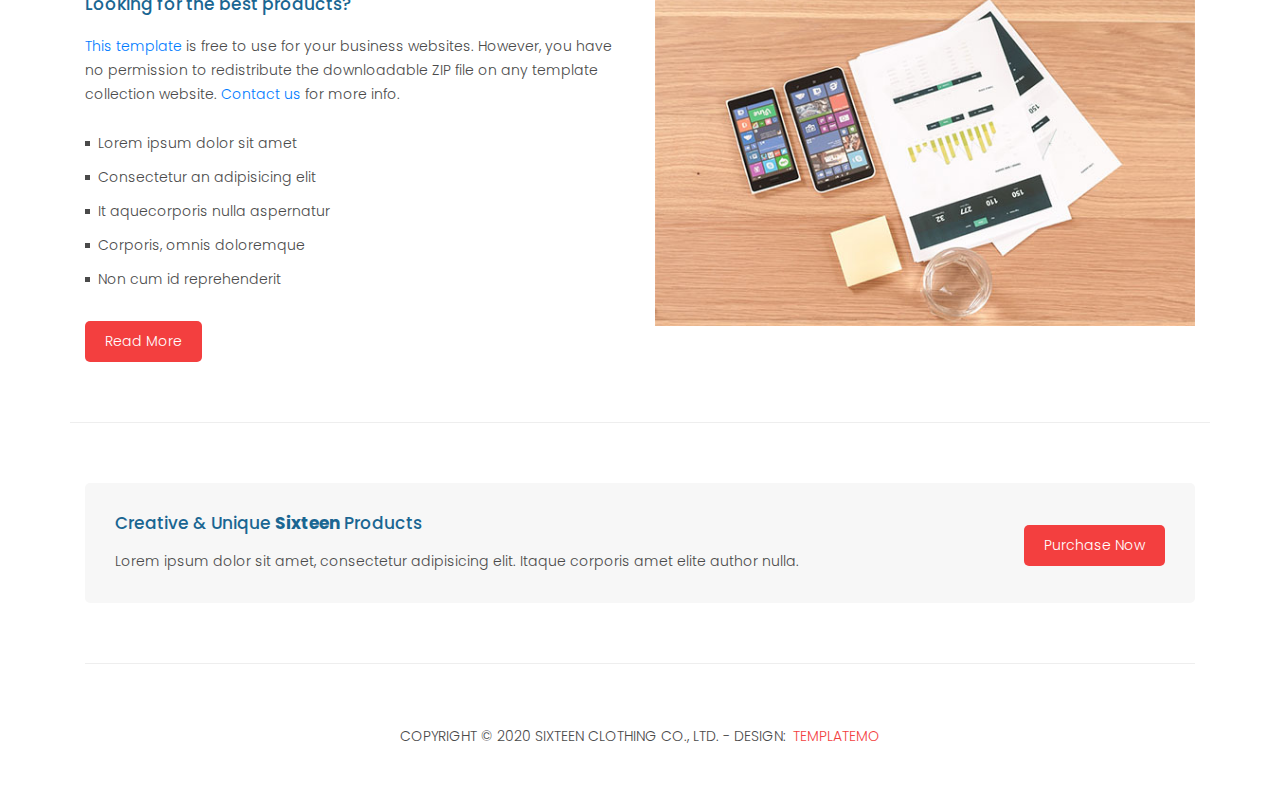
==== commit 0484f5a8: "fix(*):标题修改" ====
--- a/index.html
+++ b/index.html
@@ -45,7 +45,7 @@
     <header class="">
       <nav class="navbar navbar-expand-lg">
         <div class="container">
-          <a class="navbar-brand" href="index.html"><h2>Sixteen <em>Clothing</em></h2></a>
+          <a class="navbar-brand" href="index.html"><h2>Oxygen Concentrator <em>Manufacturer</em></h2></a>
           <button class="navbar-toggler" type="button" data-toggle="collapse" data-target="#navbarResponsive" aria-controls="navbarResponsive" aria-expanded="false" aria-label="Toggle navigation">
             <span class="navbar-toggler-icon"></span>
           </button>
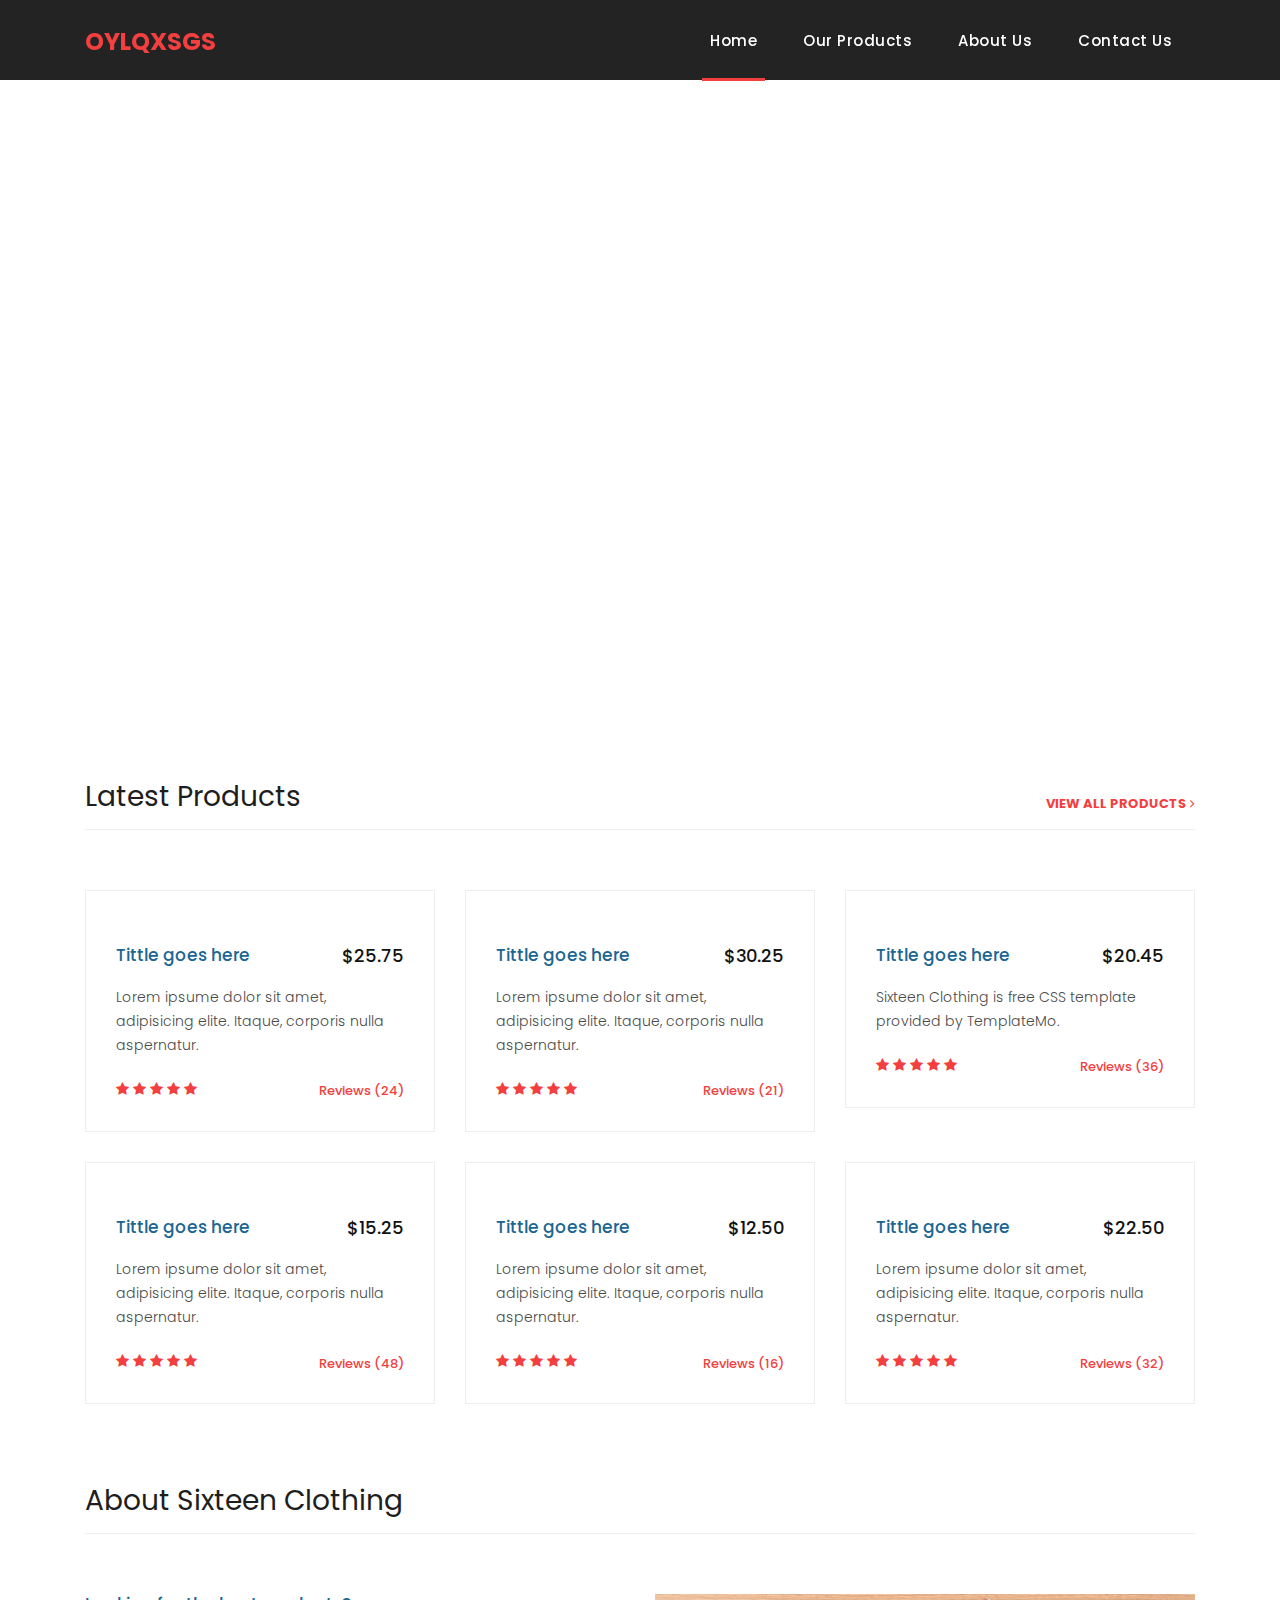
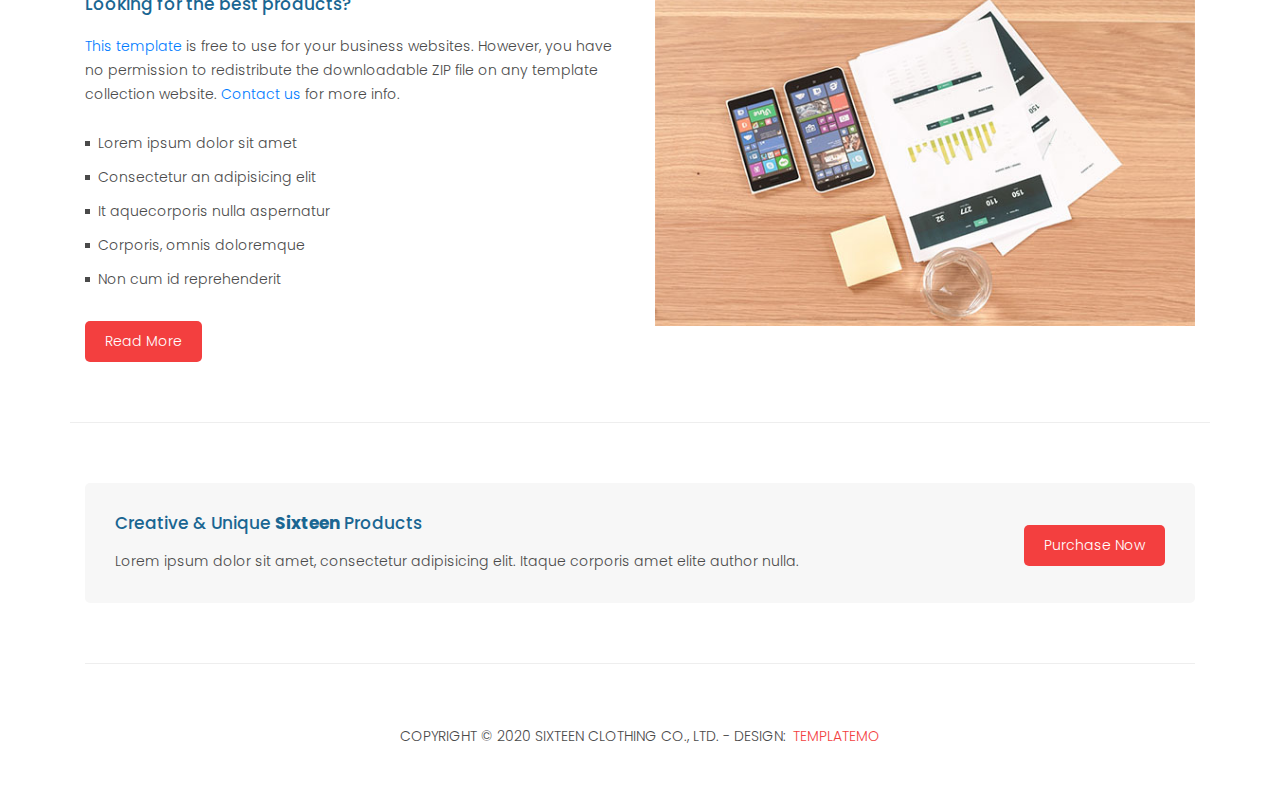
==== commit 9987c6e9: "fix(*):图片修改" ====
--- a/index.html
+++ b/index.html
@@ -10,7 +10,8 @@
     <link rel="shortcut icon" href="//is.alicdn.com/simg/single/icon/favicon.ico" type="image/x-icon">
     <link href="https://fonts.googleapis.com/css?family=Poppins:100,200,300,400,500,600,700,800,900&display=swap" rel="stylesheet">
 
-    <title>Oxygen Concentrator Manufacturer</title>
+    <!-- <title>Oxygen Concentrator Manufacturer</title> -->
+    <title>Oylqxsgs</title>
 
     <!-- Bootstrap core CSS -->
     <link href="vendor/bootstrap/css/bootstrap.min.css" rel="stylesheet">
@@ -45,7 +46,7 @@
     <header class="">
       <nav class="navbar navbar-expand-lg">
         <div class="container">
-          <a class="navbar-brand" href="index.html"><h2>Oxygen Concentrator <em>Manufacturer</em></h2></a>
+          <a class="navbar-brand" href="index.html"><h2><em>Oylqxsgs</em></h2></a>
           <button class="navbar-toggler" type="button" data-toggle="collapse" data-target="#navbarResponsive" aria-controls="navbarResponsive" aria-expanded="false" aria-label="Toggle navigation">
             <span class="navbar-toggler-icon"></span>
           </button>
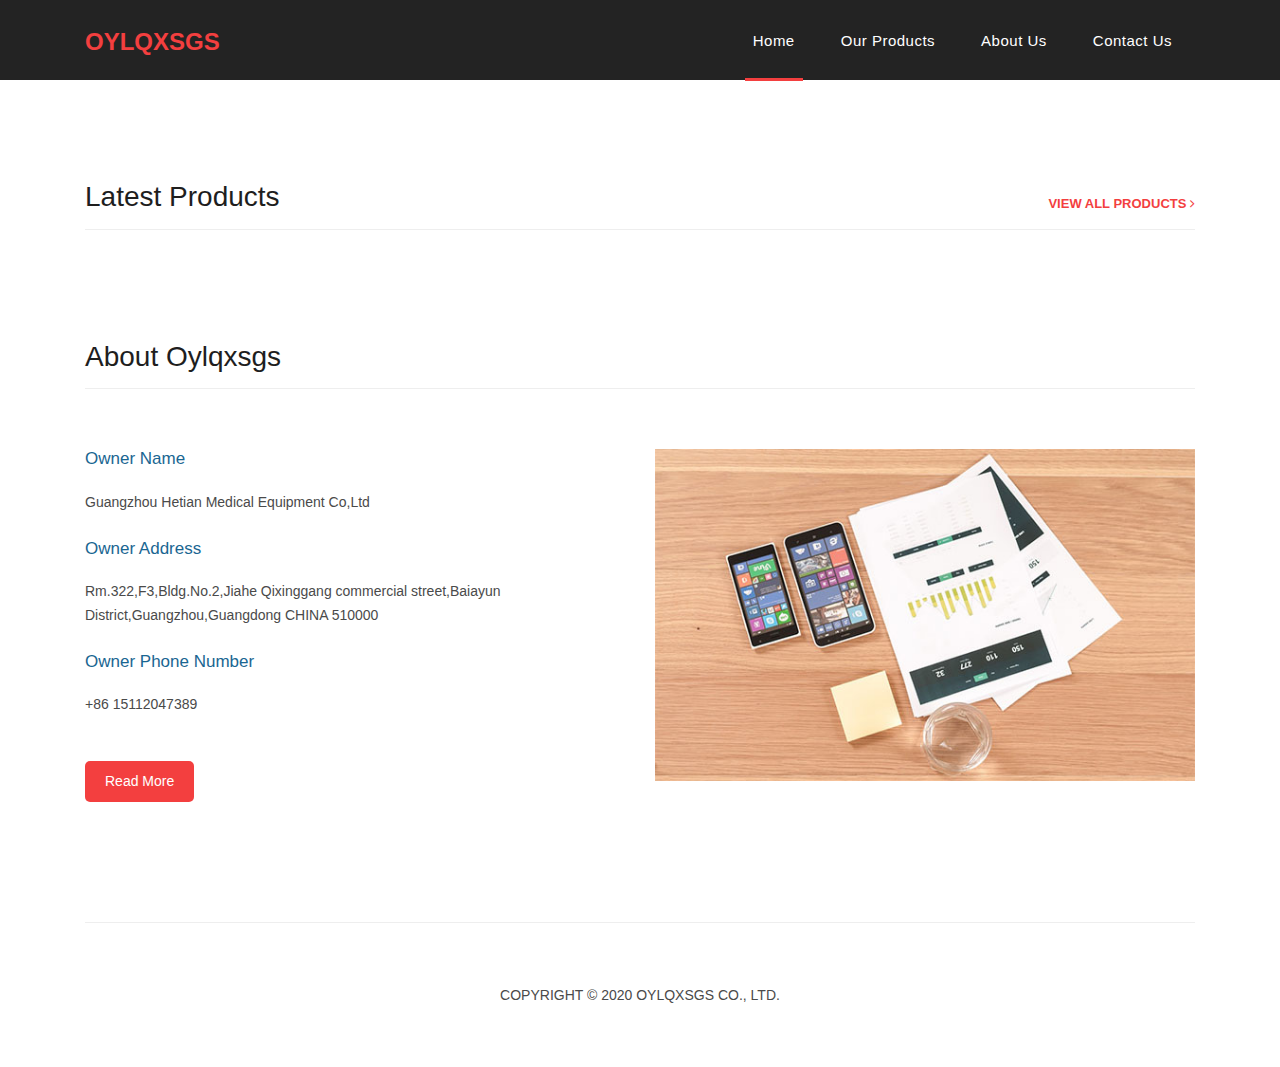
==== commit 5e629670: "deploy" ====
--- a/index.html
+++ b/index.html
@@ -1,317 +1,7 @@
-<!DOCTYPE html>
-<html lang="en">
-
-  <head>
-
-    <meta charset="utf-8">
-    <meta name="viewport" content="width=device-width, initial-scale=1, shrink-to-fit=no">
-    <meta name="description" content="">
-    <meta name="author" content="">
-    <link rel="shortcut icon" href="//is.alicdn.com/simg/single/icon/favicon.ico" type="image/x-icon">
-    <link href="https://fonts.googleapis.com/css?family=Poppins:100,200,300,400,500,600,700,800,900&display=swap" rel="stylesheet">
-
-    <!-- <title>Oxygen Concentrator Manufacturer</title> -->
-    <title>Oylqxsgs</title>
-
-    <!-- Bootstrap core CSS -->
-    <link href="vendor/bootstrap/css/bootstrap.min.css" rel="stylesheet">
-<!--
-
-TemplateMo 546 Sixteen Clothing
-
-https://templatemo.com/tm-546-sixteen-clothing
-
--->
-
-    <!-- Additional CSS Files -->
-    <link rel="stylesheet" href="assets/css/fontawesome.css">
-    <link rel="stylesheet" href="assets/css/templatemo-sixteen.css">
-    <link rel="stylesheet" href="assets/css/owl.css">
-
-  </head>
-
-  <body>
-
-    <!-- ***** Preloader Start ***** -->
-    <div id="preloader">
-        <div class="jumper">
-            <div></div>
-            <div></div>
-            <div></div>
-        </div>
-    </div>  
-    <!-- ***** Preloader End ***** -->
-
-    <!-- Header -->
-    <header class="">
-      <nav class="navbar navbar-expand-lg">
-        <div class="container">
-          <a class="navbar-brand" href="index.html"><h2><em>Oylqxsgs</em></h2></a>
-          <button class="navbar-toggler" type="button" data-toggle="collapse" data-target="#navbarResponsive" aria-controls="navbarResponsive" aria-expanded="false" aria-label="Toggle navigation">
-            <span class="navbar-toggler-icon"></span>
-          </button>
-          <div class="collapse navbar-collapse" id="navbarResponsive">
-            <ul class="navbar-nav ml-auto">
-              <li class="nav-item active">
-                <a class="nav-link" href="index.html">Home
-                  <span class="sr-only">(current)</span>
-                </a>
-              </li> 
-              <li class="nav-item">
-                <a class="nav-link" href="products.html">Our Products</a>
-              </li>
-              <li class="nav-item">
-                <a class="nav-link" href="about.html">About Us</a>
-              </li>
-              <li class="nav-item">
-                <a class="nav-link" href="contact.html">Contact Us</a>
-              </li>
-            </ul>
-          </div>
-        </div>
-      </nav>
-    </header>
-
-    <!-- Page Content -->
-    <!-- Banner Starts Here -->
-    <div class="banner header-text">
-      <div class="owl-banner owl-carousel">
-        <div class="banner-item-01">
-          <div class="text-content">
-            <!-- <h4>Best Offer</h4>
-            <h2>New Arrivals On Sale</h2> -->
-          </div>
-        </div>
-        <div class="banner-item-02">
-          <div class="text-content">
-            <h4>Flash Deals</h4>
-            <h2>Get your best products</h2>
-          </div>
-        </div>
-        <div class="banner-item-03">
-          <div class="text-content">
-            <h4>Last Minute</h4>
-            <h2>Grab last minute deals</h2>
-          </div>
-        </div>
-      </div>
-    </div>
-    <!-- Banner Ends Here -->
-
-    <div class="latest-products">
-      <div class="container">
-        <div class="row">
-          <div class="col-md-12">
-            <div class="section-heading">
-              <h2>Latest Products</h2>
-              <a href="products.html">view all products <i class="fa fa-angle-right"></i></a>
-            </div>
-          </div>
-          <div class="col-md-4">
-            <div class="product-item">
-              <a href="#"><img src="https://sc02.alicdn.com/kf/HTB18FZHSyLaK1RjSZFxq6ymPFXaB.jpg" alt=""></a>
-              <div class="down-content">
-                <a href="#"><h4>Tittle goes here</h4></a>
-                <h6>$25.75</h6>
-                <p>Lorem ipsume dolor sit amet, adipisicing elite. Itaque, corporis nulla aspernatur.</p>
-                <ul class="stars">
-                  <li><i class="fa fa-star"></i></li>
-                  <li><i class="fa fa-star"></i></li>
-                  <li><i class="fa fa-star"></i></li>
-                  <li><i class="fa fa-star"></i></li>
-                  <li><i class="fa fa-star"></i></li>
-                </ul>
-                <span>Reviews (24)</span>
-              </div>
-            </div>
-          </div>
-          <div class="col-md-4">
-            <div class="product-item">
-              <a href="#"><img src="https://sc02.alicdn.com/kf/HTB1dMgeSCzqK1RjSZFLq6An2XXaz.jpg" alt=""></a>
-              <div class="down-content">
-                <a href="#"><h4>Tittle goes here</h4></a>
-                <h6>$30.25</h6>
-                <p>Lorem ipsume dolor sit amet, adipisicing elite. Itaque, corporis nulla aspernatur.</p>
-                <ul class="stars">
-                  <li><i class="fa fa-star"></i></li>
-                  <li><i class="fa fa-star"></i></li>
-                  <li><i class="fa fa-star"></i></li>
-                  <li><i class="fa fa-star"></i></li>
-                  <li><i class="fa fa-star"></i></li>
-                </ul>
-                <span>Reviews (21)</span>
-              </div>
-            </div>
-          </div>
-          <div class="col-md-4">
-            <div class="product-item">
-              <a href="#"><img src="https://sc01.alicdn.com/kf/HTB14rskSxTpK1RjSZFMq6zG_VXaY.jpg" alt=""></a>
-              <div class="down-content">
-                <a href="#"><h4>Tittle goes here</h4></a>
-                <h6>$20.45</h6>
-                <p>Sixteen Clothing is free CSS template provided by TemplateMo.</p>
-                <ul class="stars">
-                  <li><i class="fa fa-star"></i></li>
-                  <li><i class="fa fa-star"></i></li>
-                  <li><i class="fa fa-star"></i></li>
-                  <li><i class="fa fa-star"></i></li>
-                  <li><i class="fa fa-star"></i></li>
-                </ul>
-                <span>Reviews (36)</span>
-              </div>
-            </div>
-          </div>
-          <div class="col-md-4">
-            <div class="product-item">
-              <a href="#"><img src="https://sc02.alicdn.com/kf/HTB19iZpSAPoK1RjSZKbq6x1IXXah.jpg" alt=""></a>
-              <div class="down-content">
-                <a href="#"><h4>Tittle goes here</h4></a>
-                <h6>$15.25</h6>
-                <p>Lorem ipsume dolor sit amet, adipisicing elite. Itaque, corporis nulla aspernatur.</p>
-                <ul class="stars">
-                  <li><i class="fa fa-star"></i></li>
-                  <li><i class="fa fa-star"></i></li>
-                  <li><i class="fa fa-star"></i></li>
-                  <li><i class="fa fa-star"></i></li>
-                  <li><i class="fa fa-star"></i></li>
-                </ul>
-                <span>Reviews (48)</span>
-              </div>
-            </div>
-          </div>
-          <div class="col-md-4">
-            <div class="product-item">
-              <a href="#"><img src="https://sc02.alicdn.com/kf/HTB1D9wiSrvpK1RjSZPiq6zmwXXab.jpg" alt=""></a>
-              <div class="down-content">
-                <a href="#"><h4>Tittle goes here</h4></a>
-                <h6>$12.50</h6>
-                <p>Lorem ipsume dolor sit amet, adipisicing elite. Itaque, corporis nulla aspernatur.</p>
-                <ul class="stars">
-                  <li><i class="fa fa-star"></i></li>
-                  <li><i class="fa fa-star"></i></li>
-                  <li><i class="fa fa-star"></i></li>
-                  <li><i class="fa fa-star"></i></li>
-                  <li><i class="fa fa-star"></i></li>
-                </ul>
-                <span>Reviews (16)</span>
-              </div>
-            </div>
-          </div>
-          <div class="col-md-4">
-            <div class="product-item">
-              <a href="#"><img src="https://sc01.alicdn.com/kf/HTB1q7kmSwHqK1RjSZFPq6AwapXaP.jpg" alt=""></a>
-              <div class="down-content">
-                <a href="#"><h4>Tittle goes here</h4></a>
-                <h6>$22.50</h6>
-                <p>Lorem ipsume dolor sit amet, adipisicing elite. Itaque, corporis nulla aspernatur.</p>
-                <ul class="stars">
-                  <li><i class="fa fa-star"></i></li>
-                  <li><i class="fa fa-star"></i></li>
-                  <li><i class="fa fa-star"></i></li>
-                  <li><i class="fa fa-star"></i></li>
-                  <li><i class="fa fa-star"></i></li>
-                </ul>
-                <span>Reviews (32)</span>
-              </div>
-            </div>
-          </div>
-        </div>
-      </div>
-    </div>
-
-    <div class="best-features">
-      <div class="container">
-        <div class="row">
-          <div class="col-md-12">
-            <div class="section-heading">
-              <h2>About Sixteen Clothing</h2>
-            </div>
-          </div>
-          <div class="col-md-6">
-            <div class="left-content">
-              <h4>Looking for the best products?</h4>
-              <p><a rel="nofollow" href="https://templatemo.com/tm-546-sixteen-clothing" target="_parent">This template</a> is free to use for your business websites. However, you have no permission to redistribute the downloadable ZIP file on any template collection website. <a rel="nofollow" href="https://templatemo.com/contact">Contact us</a> for more info.</p>
-              <ul class="featured-list">
-                <li><a href="#">Lorem ipsum dolor sit amet</a></li>
-                <li><a href="#">Consectetur an adipisicing elit</a></li>
-                <li><a href="#">It aquecorporis nulla aspernatur</a></li>
-                <li><a href="#">Corporis, omnis doloremque</a></li>
-                <li><a href="#">Non cum id reprehenderit</a></li>
-              </ul>
-              <a href="about.html" class="filled-button">Read More</a>
-            </div>
-          </div>
-          <div class="col-md-6">
-            <div class="right-image">
-              <img src="assets/images/feature-image.jpg" alt="">
-            </div>
-          </div>
-        </div>
-      </div>
-    </div>
-
-
-    <div class="call-to-action">
-      <div class="container">
-        <div class="row">
-          <div class="col-md-12">
-            <div class="inner-content">
-              <div class="row">
-                <div class="col-md-8">
-                  <h4>Creative &amp; Unique <em>Sixteen</em> Products</h4>
-                  <p>Lorem ipsum dolor sit amet, consectetur adipisicing elit. Itaque corporis amet elite author nulla.</p>
-                </div>
-                <div class="col-md-4">
-                  <a href="#" class="filled-button">Purchase Now</a>
-                </div>
-              </div>
-            </div>
-          </div>
-        </div>
-      </div>
-    </div>
-
-    
-    <footer>
-      <div class="container">
-        <div class="row">
-          <div class="col-md-12">
-            <div class="inner-content">
-              <p>Copyright &copy; 2020 Sixteen Clothing Co., Ltd.
-            
-            - Design: <a rel="nofollow noopener" href="https://templatemo.com" target="_blank">TemplateMo</a></p>
-            </div>
-          </div>
-        </div>
-      </div>
-    </footer>
-
-
-    <!-- Bootstrap core JavaScript -->
-    <script src="vendor/jquery/jquery.min.js"></script>
-    <script src="vendor/bootstrap/js/bootstrap.bundle.min.js"></script>
-
-
-    <!-- Additional Scripts -->
-    <script src="assets/js/custom.js"></script>
-    <script src="assets/js/owl.js"></script>
-    <script src="assets/js/slick.js"></script>
-    <script src="assets/js/isotope.js"></script>
-    <script src="assets/js/accordions.js"></script>
-
-
-    <script language = "text/Javascript">
-      cleared[0] = cleared[1] = cleared[2] = 0; //set a cleared flag for each field
-      function clearField(t) {                   //declaring the array outside of the
-    if (!cleared[t.id]) {                      // function makes it static and global
-              cleared[t.id] = 1;  // you could use true and false, but that's more typing
-              t.value = '';         // with more chance of typos
-              t.style.color = '#fff';
-          }
-      }
-    </script>
-
-
-  </body>
-
-</html>
+<!doctype html><html lang="en"><head><meta charset="utf-8"><meta name="viewport" content="width=device-width,initial-scale=1,shrink-to-fit=no"><meta name="description" content=""><meta name="author" content=""><link rel="shortcut icon" href="./assets/images/favicon.png" type="image/x-icon"><title>Oylqxsgs</title><meta name="Keywords" content="medical oxygen concentrator, household oxygen concentrator, ventilator, monitor, medical mask, ordinary medical devices"/><meta name="Description" content="Our company is a comprehensive enterprise integrating production, operation and R & D. the main products are medical devices, including medical oxygen concentrator, household oxygen concentrator, ventilator, monitor, medical mask, ordinary medical devices, etc
+    We are a manufacturer of professional oxygen concentrator since 2015, which are suitable for home use and medical care
+    Our supply is sufficient to guarantee the customers demand: Various of oxygen concentrators can guarantee the needs ole"/><link href="vendor/bootstrap/css/bootstrap.min.css" rel="stylesheet"><link rel="stylesheet" href="assets/css/fontawesome.css"><link rel="stylesheet" href="assets/css/templatemo-sixteen.css"><link rel="stylesheet" href="assets/css/owl.css"><style>.row-product-list{
+			display: flex;
+			-ms-flex-wrap: wrap;
+			flex-wrap: wrap;
+		}</style><script>window.__PAGE_CONST__={"host":"https://www.oxygenconcentratormanufacturer.com"}</script></head><body><div id="preloader"><div class="jumper"><div></div><div></div><div></div></div></div><header class=""><nav class="navbar navbar-expand-lg"><div class="container"><a class="navbar-brand" href="index.html"><h2><em>Oylqxsgs</em></h2></a><button class="navbar-toggler" type="button" data-toggle="collapse" data-target="#navbarResponsive" aria-controls="navbarResponsive" aria-expanded="false" aria-label="Toggle navigation"><span class="navbar-toggler-icon"></span></button><div class="collapse navbar-collapse" id="navbarResponsive"><ul class="navbar-nav ml-auto"><li class="nav-item active"><a class="nav-link" href="index.html">Home <span class="sr-only">(current)</span></a></li><li class="nav-item"><a class="nav-link" href="products.html">Our Products</a></li><li class="nav-item"><a class="nav-link" href="about.html">About Us</a></li><li class="nav-item"><a class="nav-link" href="contact.html">Contact Us</a></li></ul></div></div></nav></header><div class="banner header-text"><div class="owl-banner owl-carousel"></div></div><div class="latest-products"><div class="container"><div class="row"><div class="col-md-12"><div class="section-heading"><h2>Latest Products</h2><a href="products.html">view all products <i class="fa fa-angle-right"></i></a></div></div><div class="row-product-list"></div></div></div></div><div class="best-features"><div class="container"><div class="row" style="border-bottom: none;"><div class="col-md-12"><div class="section-heading"><h2>About Oylqxsgs</h2></div></div><div class="col-md-6"><div class="left-content"><h4>Owner Name</h4><p>Guangzhou Hetian Medical Equipment Co,Ltd</p><h4>Owner Address</h4><p>Rm.322,F3,Bldg.No.2,Jiahe Qixinggang commercial street,Baiayun District,Guangzhou,Guangdong CHINA 510000</p><h4>Owner Phone Number</h4><p>+86 15112047389</p><a href="about.html" class="filled-button">Read More</a></div></div><div class="col-md-6"><div class="right-image"><img src="assets/images/feature-image.jpg" alt=""></div></div></div></div></div><footer><div class="container"><div class="row"><div class="col-md-12"><div class="inner-content"><p>Copyright &copy; 2020 Oylqxsgs Co., Ltd.</p></div></div></div></div></footer><script src="vendor/jquery/jquery.min.js"></script><script src="vendor/bootstrap/js/bootstrap.bundle.min.js"></script><script src="assets/js/owl.js"></script><script src="index_7cd9dd7b.js"></script></body></html>--- a/assets/css/templatemo-sixteen.css
+++ b/assets/css/templatemo-sixteen.css
@@ -89,7 +89,7 @@
 }
 
 .products-heading {
-	background-image: url(../images/products-heading.jpg);
+	background-color: #999;
 }
 
 .about-heading {
@@ -318,7 +318,7 @@
 
 .banner-item-01 {
 	padding: 300px 0px;
-	background-image: url('https://sc02.alicdn.com/kf/H8fba040f29514ca9ac4c2358c1648a4bU.jpg');
+	background-image: url(../images/slide_01.jpg);
 	background-size: cover;
 	background-repeat: no-repeat;
 	background-position: center center;
@@ -422,19 +422,29 @@
 }
 
 .product-item .down-content {
-	padding: 30px;
+	padding: 15px 30px;
 	position: relative;
+	height: 200px;
 }
 
 .product-item img {
 	width: 100%;
+	height: 350px;
 	overflow: hidden;
+	object-fit: contain;
 }
 
 .product-item .down-content h4 {
 	font-size: 17px;
 	color: #1a6692;
 	margin-bottom: 20px;
+	text-overflow: -o-ellipsis-lastline;
+  overflow: hidden;
+  text-overflow: ellipsis;
+  display: -webkit-box;
+  -webkit-line-clamp: 2;
+  line-clamp: 2;
+  -webkit-box-orient: vertical;
 }
 
 .product-item .down-content h6 {
@@ -447,6 +457,13 @@
 
 .product-item .down-content p {
 	margin-bottom: 20px;
+	text-overflow: -o-ellipsis-lastline;
+  overflow: hidden;
+  text-overflow: ellipsis;
+  display: -webkit-box;
+  -webkit-line-clamp: 2;
+  line-clamp: 2;
+  -webkit-box-orient: vertical;
 }
 
 .product-item .down-content ul li {
@@ -927,6 +944,77 @@
 	padding: 15px 0px;
 }
 
+/* Product Detail */
+.product-detail {
+ margin-top: 20px;
+}
+
+.detail-banner .detail-banner-item {
+	max-width: 500px;
+	max-height: 500px;
+}
+
+.detail-banner .detail-banner-item img {
+	width: 100%;
+	height: 100%;
+	object-fit: contain;
+}
+
+.detail-content h4 {
+	font-size: 28px;
+	font-weight: 500;
+	color: #1e1e1e;
+	margin-top: 15px;
+	margin-bottom: 15px;
+}
+
+.detail-content p {
+	font-size: 18px;
+	line-height: 24px;
+	font-weight: 400;
+	color: #4a4a4a;
+}
+
+.detail-overview {
+	padding-bottom: 10px;
+	border-bottom: 1px dashed #e6e7eb;
+}
+
+.detail-overview h4 {
+	margin-bottom: 15px;
+}
+
+.detail-overview dl {
+	margin-bottom: 5px;
+}
+
+.detail-overview dt {
+	float: left;
+	width: 200px;
+	margin-right: 5px;
+	font-weight: 400;
+	color: #4a4a4a;
+	overflow: hidden;
+	white-space: nowrap;
+	text-overflow: ellipsis;
+}
+
+.detail-overview dd {
+	margin-bottom: 0;
+	color: #1e1e1e;
+	overflow: hidden;
+	white-space: nowrap;
+	text-overflow: ellipsis;
+}
+
+.detail-overview, .detail-pic {
+	margin-top: 30px;
+}
+
+.datail-all-item img {
+	width: 100%;
+}
+
 /* Responsive Style */
 @media (max-width: 768px) {
 	.banner .text-content {
@@ -999,6 +1087,10 @@
 	.send-message .accordion {
 		margin-top: 30px;
 		margin-left: 0px;
+	}
+
+	.detail-overview dt {
+		width: 100px;
 	}
 }
 
